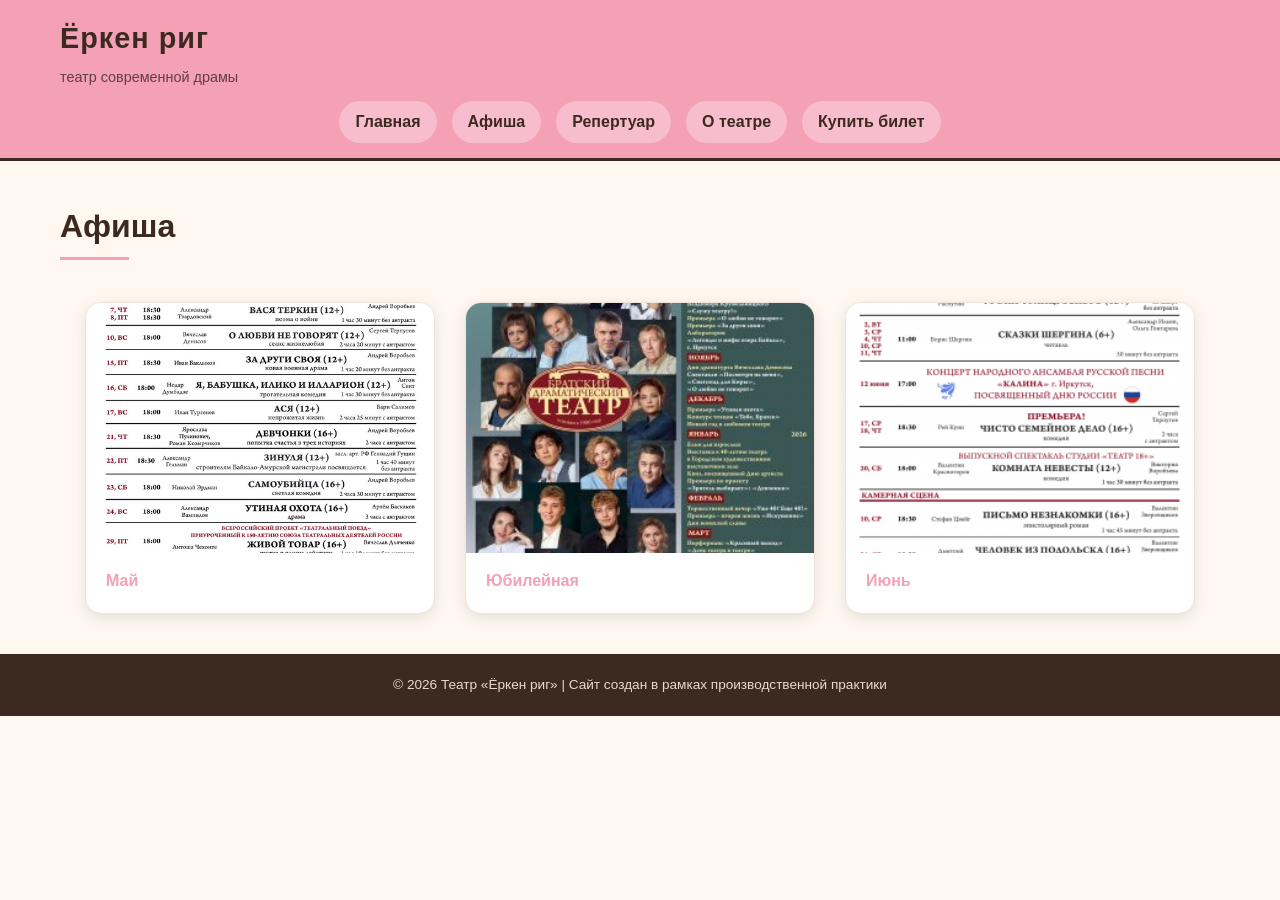
==== afisha.html @ 35ae19f5 "Загрузил, мяу" ====
<!DOCTYPE html>
<html lang="ru">
<head>
    <meta charset="UTF-8">
    <meta name="viewport" content="width=device-width, initial-scale=1.0">
    <title>Ёркен риг — Афиша</title>
    <link rel="stylesheet" href="style.css">
    <script src="script.js" defer></script>
</head>
<body>

<header>
    <div class="container">
        <h1>Ёркен риг</h1>
        <div class="tagline">театр современной драмы</div>
        <nav class="nav-menu">
            <a href="index.html">Главная</a>
            <a href="afisha.html">Афиша</a>
            <a href="repertoire.html">Репертуар</a>
            <a href="about.html">О театре</a>
            <a href="tickets.html">Купить билет</a>
        </nav>
    </div>
</header>

<main class="container">
    <h2>Афиша</h2>
    <div class="afisha-gallery">
        <div class="afisha-card">
            <!-- ↓↓↓ ДОБАВИЛА КЛАСС ↓↓↓ -->
            <img class="afisha-img" src="142801.png" alt="Афиша Май">
            <div class="afisha-card-text">
                <div class="afisha-date">Май</div>
            </div>
        </div>
        <div class="afisha-card">
            <img class="afisha-img" src="image00001-2-283x400.jpg" alt="Афиша Юбилейная">
            <div class="afisha-card-text">
                <div class="afisha-date">Юбилейная</div>
            </div>
        </div>
        <div class="afisha-card">
            <img class="afisha-img" src="40_iyun_2026-1-283x400.png" alt="Афиша Июнь">
            <div class="afisha-card-text">
                <div class="afisha-date">Июнь</div>
            </div>
        </div>
    </div>
</main>

<footer>
    <div class="container">
        © 2026 Театр «Ёркен риг» | Сайт создан в рамках производственной практики
    </div>
</footer>


<div id="lightbox" class="lightbox">
    <span class="lightbox-close">&times;</span>
    <img class="lightbox-content" id="lightbox-img" src="" alt="Увеличенное изображение">
    <div id="lightbox-caption" class="lightbox-caption"></div>
</div>

</body>
</html>
---- style.css ----
* {
    margin: 0;
    padding: 0;
    box-sizing: border-box;
}

body {
    font-family: 'Segoe UI', 'Roboto', 'Arial', sans-serif;
    line-height: 1.6;
    color: #3C2A21;
    background-color: #FFF8F0;
}

.container {
    max-width: 1200px;
    margin: 0 auto;
    padding: 0 20px;
}

header {
    background-color: #F4A0B5;
    color: #3C2A21;
    padding: 15px 0;
    border-bottom: 3px solid #3C2A21;
    position: sticky;
    top: 0;
    z-index: 100;
}

header h1 {
    font-size: 1.8rem;
    letter-spacing: 1px;
    margin-bottom: 5px;
}

.tagline {
    font-size: 0.9rem;
    color: #3C2A21;
    opacity: 0.8;
    margin-bottom: 12px;
}

.nav-menu {
    display: flex;
    flex-wrap: wrap;
    justify-content: center;
    gap: 15px;
    margin-top: 10px;
}

.nav-menu a {
    color: #3C2A21;
    text-decoration: none;
    font-weight: 600;
    padding: 8px 16px;
    border-radius: 30px;
    transition: background-color 0.2s;
    background-color: rgba(255, 255, 255, 0.3);
}

.nav-menu a:hover {
    background-color: rgba(255, 255, 255, 0.7);
}

.banner {
    position: relative;
    width: 100%;
    margin: 30px 0;
    border-radius: 20px;
    overflow: hidden;
    box-shadow: 0 8px 20px rgba(0,0,0,0.1);
}

.banner img {
    width: 100%;
    height: auto;
    display: block;
    object-fit: cover;
    max-height: 450px;
}

.banner-text {
    position: absolute;
    bottom: 200px;
    left: 50%;
    transform: translateX(-50%);
    color: white;
    font-size: 2.4rem;
    font-weight: normal;
    text-align: center;
    text-shadow: 0 4px 20px rgba(0, 0, 0, 0.7), 0 2px 4px rgba(0, 0, 0, 0.5);
    width: 90%;
    max-width: 800px;
    font-family: 'Segoe UI', 'Roboto', sans-serif;
    letter-spacing: 1px;
    line-height: 1.3;
}

h2 {
    color: #3C2A21;
    font-size: 2rem;
    margin: 40px 0 20px;
    position: relative;
    display: inline-block;
}

h2:after {
    content: '';
    position: absolute;
    bottom: -8px;
    left: 0;
    width: 60%;
    height: 3px;
    background-color: #F4A0B5;
}

.afisha-list {
    background: #FDF5E6;
    padding: 25px;
    border-radius: 20px;
    margin: 30px 0;
}

.afisha-item {
    background: white;
    padding: 15px 20px;
    margin-bottom: 15px;
    border-radius: 12px;
    border-left: 5px solid #F4A0B5;
    box-shadow: 0 2px 6px rgba(0,0,0,0.05);
}

.afisha-item:last-child {
    margin-bottom: 0;
}

.afisha-date {
    font-weight: bold;
    color: #F4A0B5;
}

.afisha-name {
    font-size: 1.2rem;
    font-weight: 600;
    margin-top: 5px;
}

.afisha-gallery {
    display: flex;
    flex-wrap: wrap;
    gap: 30px;
    justify-content: center;
    margin: 30px 0;
}

.afisha-card {
    background: white;
    border-radius: 16px;
    overflow: hidden;
    box-shadow: 0 4px 15px rgba(0,0,0,0.1);
    flex: 1;
    min-width: 250px;
    max-width: 350px;
    transition: transform 0.2s;
    border: 1px solid #F0E3D8;
}

.afisha-card:hover {
    transform: translateY(-5px);
}

.afisha-card img {
    width: 100%;
    height: 250px;
    object-fit: cover;
    display: block;
    cursor: pointer;
}

.afisha-card-text {
    padding: 15px 20px 20px;
}

.afisha-card-text .afisha-date {
    font-weight: bold;
    color: #F4A0B5;
    font-size: 1rem;
}

.afisha-card-text .afisha-name {
    font-size: 1.3rem;
    font-weight: 600;
    margin: 5px 0 8px;
    color: #3C2A21;
}

.afisha-card-text p {
    color: #5A4A3E;
    margin: 0;
}

.spectacles-grid {
    display: flex;
    flex-wrap: wrap;
    gap: 30px;
    margin: 30px 0;
}

.spectacle-card {
    background: white;
    flex: 1;
    min-width: 280px;
    border-radius: 20px;
    overflow: hidden;
    box-shadow: 0 5px 15px rgba(0,0,0,0.08);
    transition: transform 0.2s;
    border: 1px solid #F0E3D8;
}

.spectacle-card:hover {
    transform: translateY(-5px);
}

.spectacle-img {
    width: 100%;
    height: 200px;
    object-fit: cover;
    cursor: pointer;
}

.spectacle-card h3 {
    color: #3C2A21;
    font-size: 1.4rem;
    margin: 15px 15px 10px;
    border-left: 4px solid #F4A0B5;
    padding-left: 12px;
}

.spectacle-card p {
    margin: 0 15px 15px;
    color: #5A4A3E;
}

.contacts {
    background-color: #FDF5E6;
    padding: 30px;
    border-radius: 24px;
    margin: 40px 0;
    text-align: center;
}

.contacts-info {
    display: flex;
    flex-wrap: wrap;
    justify-content: center;
    gap: 30px;
    margin-top: 20px;
}

.contacts-info div {
    background: white;
    padding: 10px 20px;
    border-radius: 50px;
}

.ticket-btn {
    background-color: #F4A0B5;
    color: #3C2A21;
    border: none;
    padding: 12px 30px;
    font-size: 1.1rem;
    font-weight: bold;
    border-radius: 40px;
    cursor: pointer;
    transition: 0.2s;
    margin: 20px 0;
}

.ticket-btn:hover {
    background-color: #e68a9e;
    transform: scale(1.02);
}

footer {
    background-color: #3C2A21;
    color: #E8D9CC;
    text-align: center;
    padding: 20px 0;
    margin-top: 40px;
    font-size: 0.85rem;
}

.lightbox {
    display: none;
    position: fixed;
    z-index: 999;
    left: 0;
    top: 0;
    width: 100%;
    height: 100%;
    background-color: rgba(0, 0, 0, 0.85);
    overflow: auto;
    justify-content: center;
    align-items: center;
    flex-direction: column;
    text-align: center;
    padding: 40px 20px;
}

.lightbox-content {
    max-width: 90%;
    max-height: 80vh;
    border-radius: 12px;
    box-shadow: 0 10px 30px rgba(0, 0, 0, 0.5);
    display: block;
    margin: auto;
    object-fit: contain;
    background: white;
    padding: 8px;
}

.lightbox-caption {
    color: #eee;
    font-size: 1.1rem;
    margin-top: 16px;
    font-weight: 300;
    letter-spacing: 0.5px;
    max-width: 80%;
}

.lightbox-close {
    position: absolute;
    top: 25px;
    right: 40px;
    color: #fff;
    font-size: 45px;
    font-weight: bold;
    cursor: pointer;
    transition: 0.2s;
    line-height: 1;
}

.lightbox-close:hover {
    color: #F4A0B5;
    transform: scale(1.1);
}


@media (max-width: 768px) {
    .nav-menu {
        gap: 8px;
    }
    .nav-menu a {
        padding: 5px 12px;
        font-size: 0.85rem;
    }
    header h1 {
        font-size: 1.4rem;
    }
    .spectacles-grid {
        flex-direction: column;
    }
    h2 {
        font-size: 1.6rem;
    }
    .afisha-card {
        min-width: 100%;
        max-width: 100%;
    }
    .afisha-card img {
        height: 200px;
    }
    .banner-text {
        font-size: 1.3rem;
        bottom: 20px;
        width: 95%;
    }
    .lightbox-close {
        top: 15px;
        right: 25px;
        font-size: 35px;
    }
    .lightbox-caption {
        font-size: 0.95rem;
    }
}
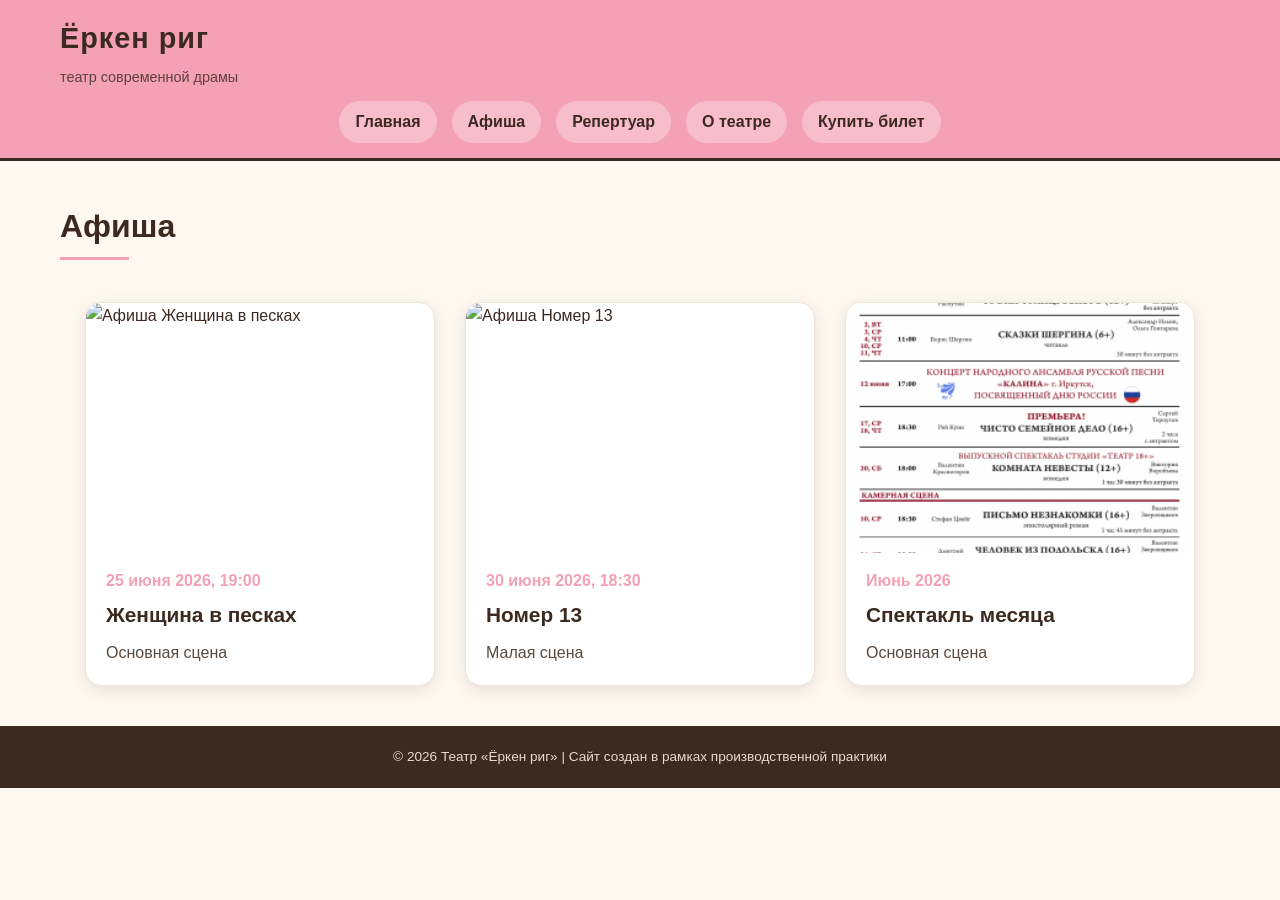
==== commit 35daa580: "Update afisha.html" ====
--- a/afisha.html
+++ b/afisha.html
@@ -27,22 +27,27 @@
     <h2>Афиша</h2>
     <div class="afisha-gallery">
         <div class="afisha-card">
-            <!-- ↓↓↓ ДОБАВИЛА КЛАСС ↓↓↓ -->
-            <img class="afisha-img" src="142801.png" alt="Афиша Май">
+            <img class="afisha-img" src="afisha1.jpg" alt="Афиша Женщина в песках">
             <div class="afisha-card-text">
-                <div class="afisha-date">Май</div>
+                <div class="afisha-date">25 июня 2026, 19:00</div>
+                <div class="afisha-name">Женщина в песках</div>
+                <p>Основная сцена</p>
             </div>
         </div>
         <div class="afisha-card">
-            <img class="afisha-img" src="image00001-2-283x400.jpg" alt="Афиша Юбилейная">
+            <img class="afisha-img" src="afisha2.jpg" alt="Афиша Номер 13">
             <div class="afisha-card-text">
-                <div class="afisha-date">Юбилейная</div>
+                <div class="afisha-date">30 июня 2026, 18:30</div>
+                <div class="afisha-name">Номер 13</div>
+                <p>Малая сцена</p>
             </div>
         </div>
         <div class="afisha-card">
             <img class="afisha-img" src="40_iyun_2026-1-283x400.png" alt="Афиша Июнь">
             <div class="afisha-card-text">
-                <div class="afisha-date">Июнь</div>
+                <div class="afisha-date">Июнь 2026</div>
+                <div class="afisha-name">Спектакль месяца</div>
+                <p>Основная сцена</p>
             </div>
         </div>
     </div>
@@ -54,7 +59,6 @@
     </div>
 </footer>
 
-
 <div id="lightbox" class="lightbox">
     <span class="lightbox-close">&times;</span>
     <img class="lightbox-content" id="lightbox-img" src="" alt="Увеличенное изображение">
@@ -62,4 +66,4 @@
 </div>
 
 </body>
-</html>+</html>
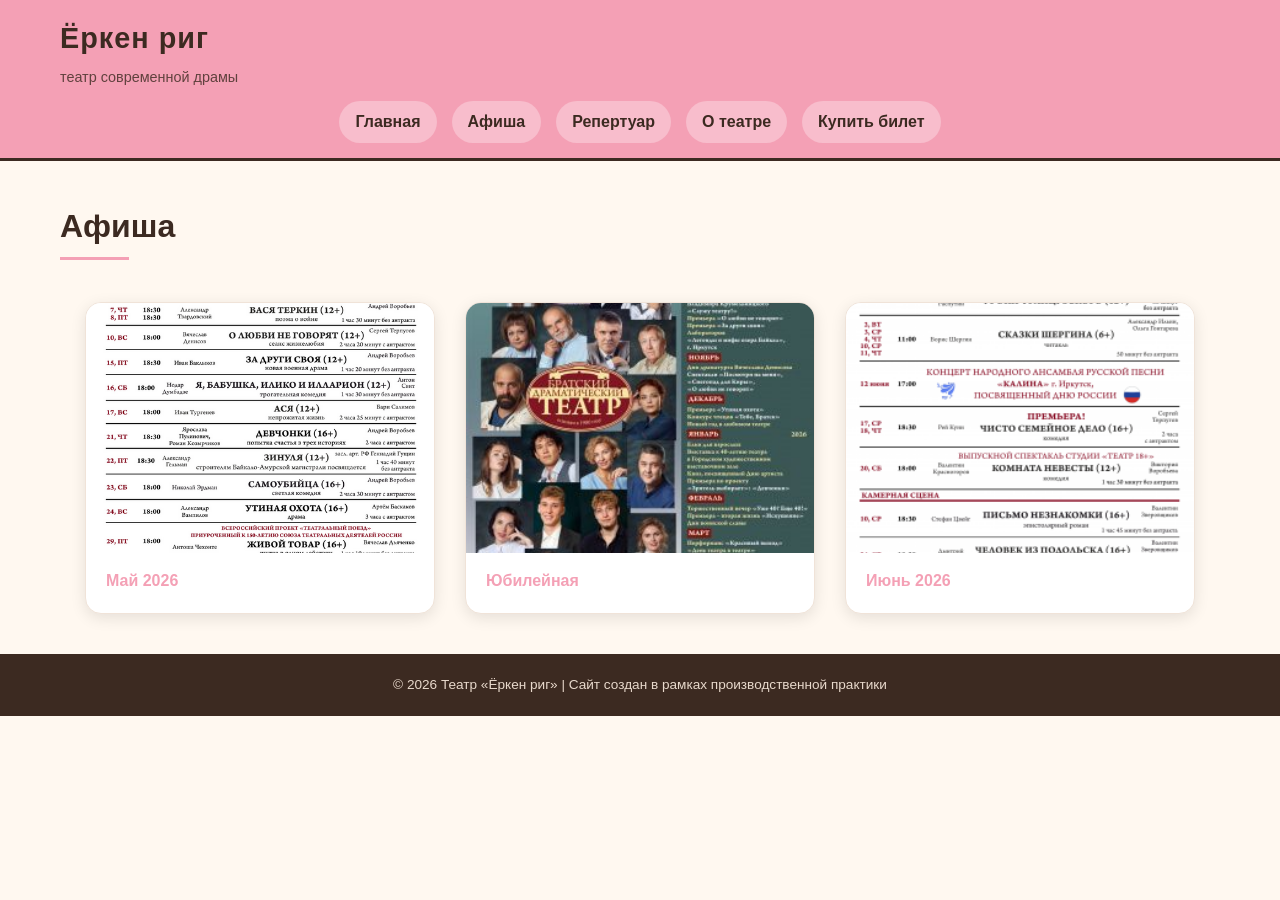
==== commit a1ded90a: "Update afisha.html" ====
--- a/afisha.html
+++ b/afisha.html
@@ -27,27 +27,21 @@
     <h2>Афиша</h2>
     <div class="afisha-gallery">
         <div class="afisha-card">
-            <img class="afisha-img" src="afisha1.jpg" alt="Афиша Женщина в песках">
+            <img class="afisha-img" src="142801.png" alt="Афиша Май">
             <div class="afisha-card-text">
-                <div class="afisha-date">25 июня 2026, 19:00</div>
-                <div class="afisha-name">Женщина в песках</div>
-                <p>Основная сцена</p>
+                <div class="afisha-date">Май 2026</div>
             </div>
         </div>
         <div class="afisha-card">
-            <img class="afisha-img" src="afisha2.jpg" alt="Афиша Номер 13">
+            <img class="afisha-img" src="image00001-2-283x400.jpg" alt="Афиша Юбилейная">
             <div class="afisha-card-text">
-                <div class="afisha-date">30 июня 2026, 18:30</div>
-                <div class="afisha-name">Номер 13</div>
-                <p>Малая сцена</p>
+                <div class="afisha-date">Юбилейная</div>
             </div>
         </div>
         <div class="afisha-card">
             <img class="afisha-img" src="40_iyun_2026-1-283x400.png" alt="Афиша Июнь">
             <div class="afisha-card-text">
                 <div class="afisha-date">Июнь 2026</div>
-                <div class="afisha-name">Спектакль месяца</div>
-                <p>Основная сцена</p>
             </div>
         </div>
     </div>
